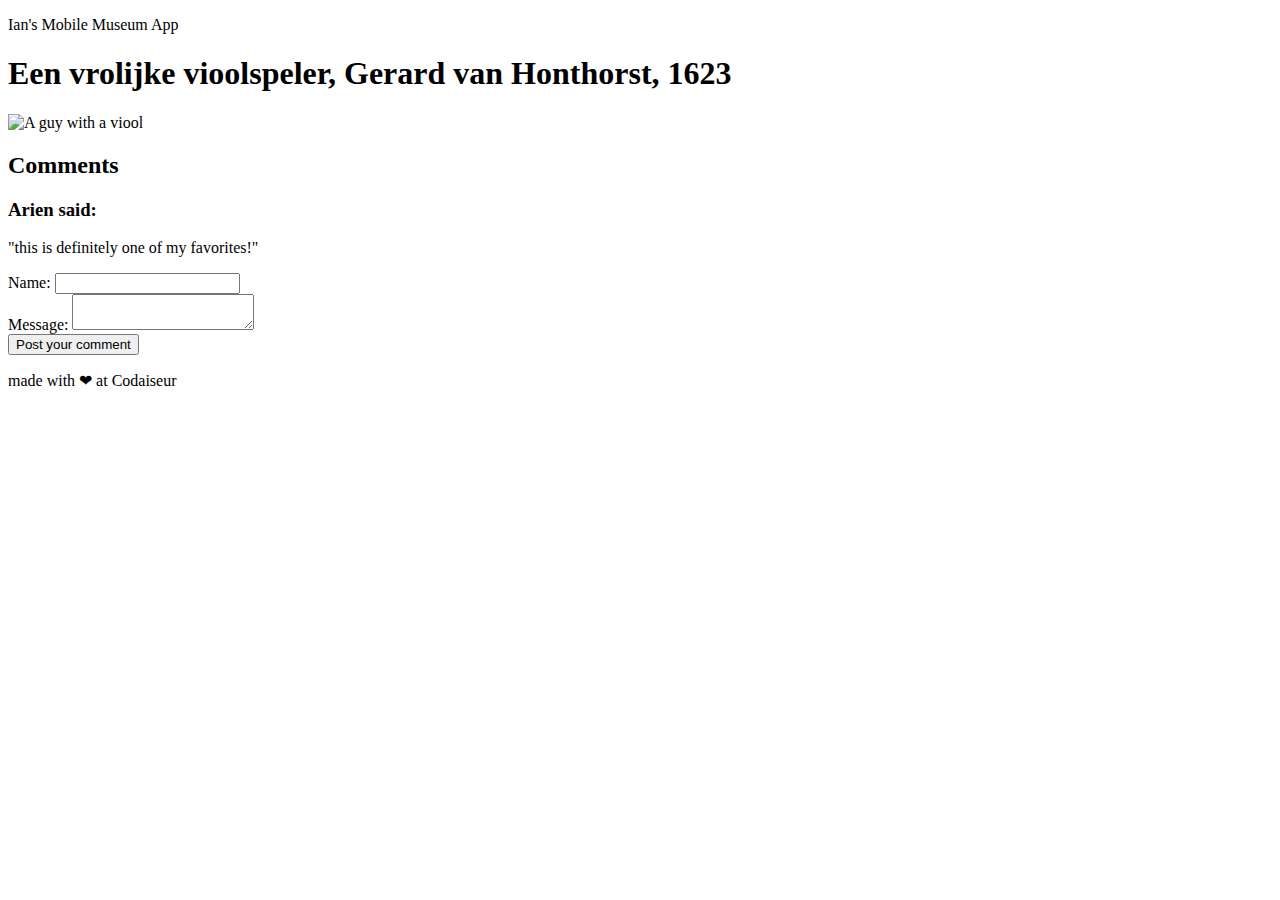
==== pages/detail-page.html @ 0b5410f3 "Add detail-page" ====
<!DOCTYPE html>
<html lang="en">
<head>
    <meta charset="UTF-8">
    <meta name="viewport" content="width=device-width, initial-scale=1.0">
    <meta http-equiv="X-UA-Compatible" content="ie=edge">
    <title>Document</title>
</head>
<body>
    <main>
        <section id="content">
            <p>Ian's Mobile Museum App</p>
            <h1> Een vrolijke vioolspeler, Gerard van Honthorst, 1623</h1>
            <img src="https://lh3.googleusercontent.com/V3sjNgCA_Jssjm0sTKaPZeOwCv_vAPpjllrAF-yAB8UkqIlc6UX_jxJmxH_axVHTHxlK1E7Slecg8K5bIvSbDlw0zg=s0" alt="A guy with a viool">
        </section>
        <section id="comments">
            <h2>Comments</h2>
            <section class="comment">
                <h3>Arien said:</h3>
                <p>"this is definitely one of my favorites!"</p>
            </section>
        </section>
        <form onsubmit="submitComment(); return false">
                <div class="formSection">
                  <label for="name">Name:</label>
                  <input type="text" id="name">
                </div>
                <div class="formSection">
                  <label for="msg">Message:</label>
                  <textarea id="msg"></textarea>
                </div>
                <div class="button">
                  <button type="default">Post your comment</button>
                </div>
              </form>
    </main>
    <footer>
        <p>made with &#x2764; at Codaiseur</p>
    </footer>
</body>
</html>
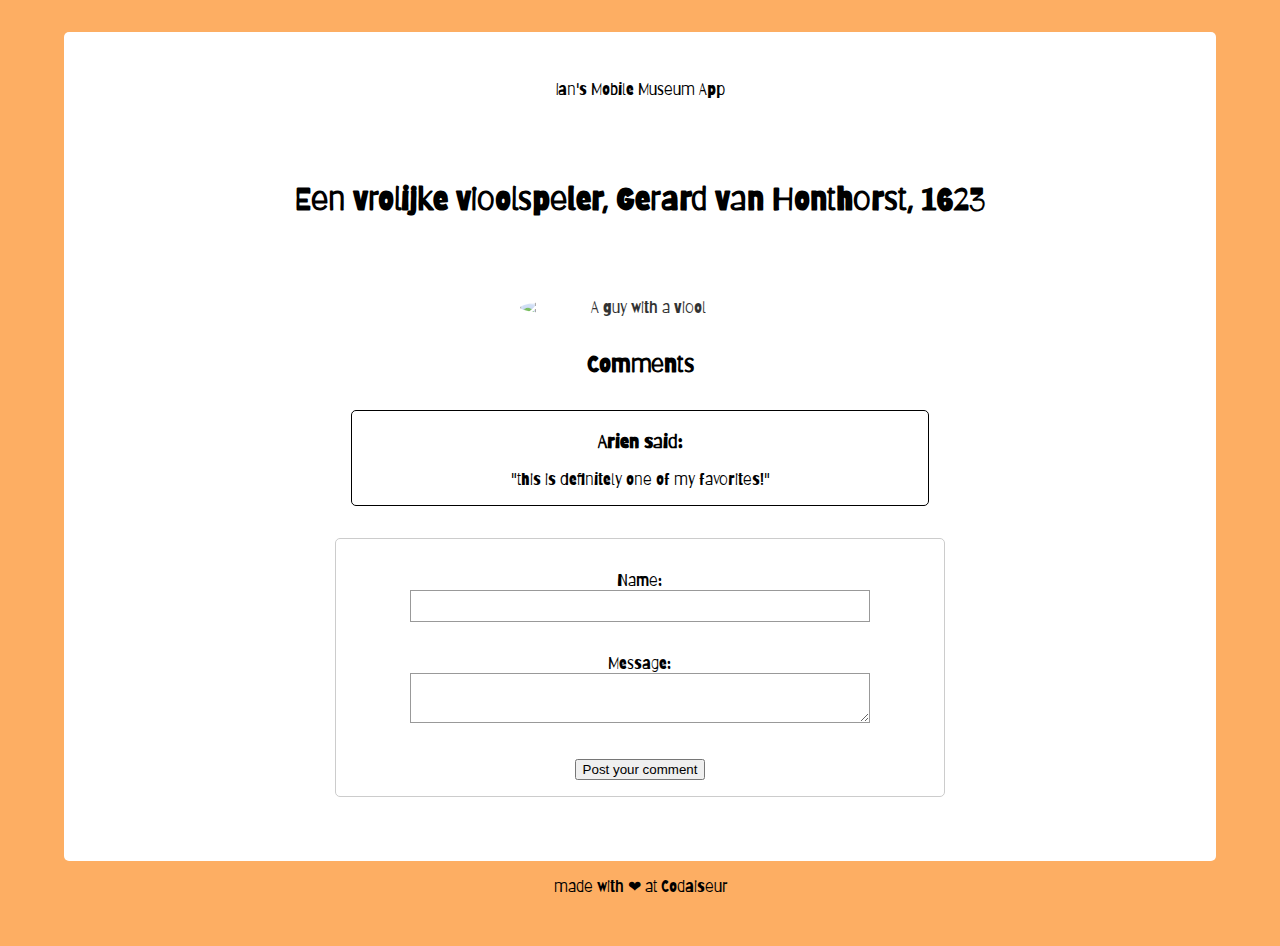
==== commit 49705e69: "Style detail page" ====
--- a/pages/detail-page.html
+++ b/pages/detail-page.html
@@ -4,7 +4,9 @@
     <meta charset="UTF-8">
     <meta name="viewport" content="width=device-width, initial-scale=1.0">
     <meta http-equiv="X-UA-Compatible" content="ie=edge">
-    <title>Document</title>
+    <title>detail-page</title>
+    <link rel="stylesheet" type="text/css" media="screen" href="detail-page.css">
+    <link href="https://fonts.googleapis.com/css?family=Barriecito&display=swap" rel="stylesheet">
 </head>
 <body>
     <main>
--- a/pages/detail-page.css
+++ b/pages/detail-page.css
@@ -0,0 +1,78 @@
+body {
+    background-color: rgb(253, 174, 99);
+    font-family: 'Barriecito', cursive;
+    text-align: center;
+    margin: 0;
+    padding: center;
+    margin: 0;
+    padding: 2rem 0;
+    width: 100%;
+}
+
+main {
+    background: white;
+    width: 90%;
+    margin: auto;
+    border-radius: 5px;
+    padding: 2rem 0;
+}
+
+p {
+    display: block;
+    margin-block-start: 1em;
+    margin-block-end: 1em;
+    margin-inline-start: 0px;
+    margin-inline-end: 0px;
+}
+
+h1 {
+    margin: 5rem 1rem;
+}
+
+h2 {
+    margin: 2rem auto;
+}
+
+img {
+    width: 50%;
+    min-width: 15rem;
+    border-radius: 50%;
+    opacity: 0.8;
+}
+
+.comment {
+    margin: 1rem auto;
+    border: 1px solid black;
+    border-radius: 5px;
+    max-width: 50%;
+    min-width: 15rem;
+}
+
+form {
+    margin: 2rem auto;
+    width: 50%;
+    min-width: 15rem;
+    padding: 1rem;
+    border: 1px solid #CCC;
+    border-radius: 5px;
+    
+}
+
+.formSection {
+    margin-top: 1rem;
+    margin-bottom: 2rem;
+}
+
+label {
+    display: inline-block;
+    width: 80%;
+}
+
+input, 
+textarea {
+    width: 80%;
+    box-sizing: border-box;
+    border: 1px solid #999;
+    min-height: 2rem;
+    font-size: 1.2rem;
+}